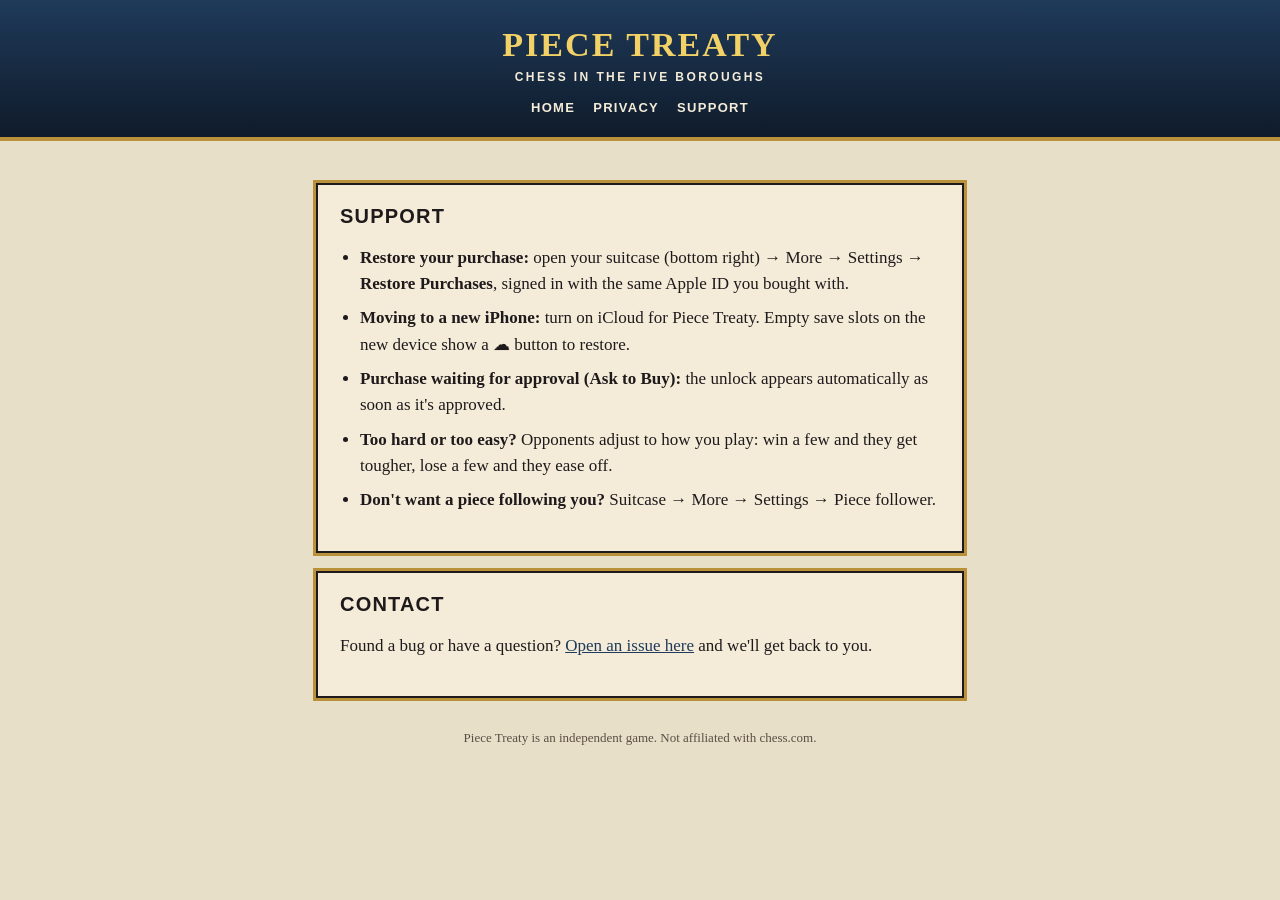
==== support.html @ 59fbeef5 "Piece Treaty: privacy policy and support pages" ====
<!doctype html>
<html lang="en"><head><meta charset="utf-8"><meta name="viewport" content="width=device-width, initial-scale=1">
<title>Piece Treaty: Support</title><link rel="stylesheet" href="style.css"></head>
<body><header><a href="./"><h1>Piece Treaty</h1></a><p>Chess in the Five Boroughs</p>
<nav><a href="./">Home</a><a href="privacy.html">Privacy</a><a href="support.html">Support</a></nav></header><main>
<div class="card"><h2>Support</h2>
<ul>
<li><strong>Restore your purchase:</strong> open your suitcase (bottom right) → More → Settings → <strong>Restore Purchases</strong>, signed in with the same Apple ID you bought with.</li>
<li><strong>Moving to a new iPhone:</strong> turn on iCloud for Piece Treaty. Empty save slots on the new device show a ☁ button to restore.</li>
<li><strong>Purchase waiting for approval (Ask to Buy):</strong> the unlock appears automatically as soon as it's approved.</li>
<li><strong>Too hard or too easy?</strong> Opponents adjust to how you play: win a few and they get tougher, lose a few and they ease off.</li>
<li><strong>Don't want a piece following you?</strong> Suitcase → More → Settings → Piece follower.</li>
</ul></div>
<div class="card"><h2>Contact</h2><p>Found a bug or have a question? <a href="https://github.com/Squarelords/piece-treaty-site/issues">Open an issue here</a> and we'll get back to you.</p></div>
<footer>Piece Treaty is an independent game. Not affiliated with chess.com.</footer></main></body></html>
---- style.css ----
:root { --ink: #1e1a1c; --cream: #f4ecd8; --brass: #b8913a; --navy: #1f3a5a; --red: #b8352a; }
* { box-sizing: border-box; }
body { margin: 0; background: #e8dfc8; color: var(--ink); font: 17px/1.55 Georgia, 'Times New Roman', serif; }
main { max-width: 680px; margin: 0 auto; padding: 24px 16px 48px; }
header { background: linear-gradient(180deg, #1f3a5a, #0f1b2a); color: #f2d266; text-align: center; padding: 28px 16px 22px; border-bottom: 4px solid var(--brass); }
header a { color: inherit; text-decoration: none; }
header h1 { margin: 0; font: 700 34px/1 Didot, 'Bodoni 72', Georgia, serif; letter-spacing: .06em; text-transform: uppercase; }
header p { margin: 8px 0 0; font: 600 12px/1.3 Futura, 'Avenir Next', 'Trebuchet MS', sans-serif; letter-spacing: .2em; text-transform: uppercase; color: var(--cream); }
nav { display: flex; justify-content: center; gap: 18px; margin-top: 14px; font: 600 13px Futura, 'Avenir Next', sans-serif; letter-spacing: .1em; text-transform: uppercase; }
nav a { color: var(--cream); }
.card { background: var(--cream); border: 2px solid var(--ink); box-shadow: 0 0 0 3px var(--brass); padding: 20px 22px; margin: 18px 0; }
h2 { font: 700 20px Futura, 'Avenir Next', sans-serif; letter-spacing: .06em; text-transform: uppercase; margin: 0 0 10px; }
ul { padding-left: 20px; } li { margin: 8px 0; }
a { color: var(--navy); }
footer { text-align: center; font-size: 13px; color: #5a4e44; margin-top: 30px; }
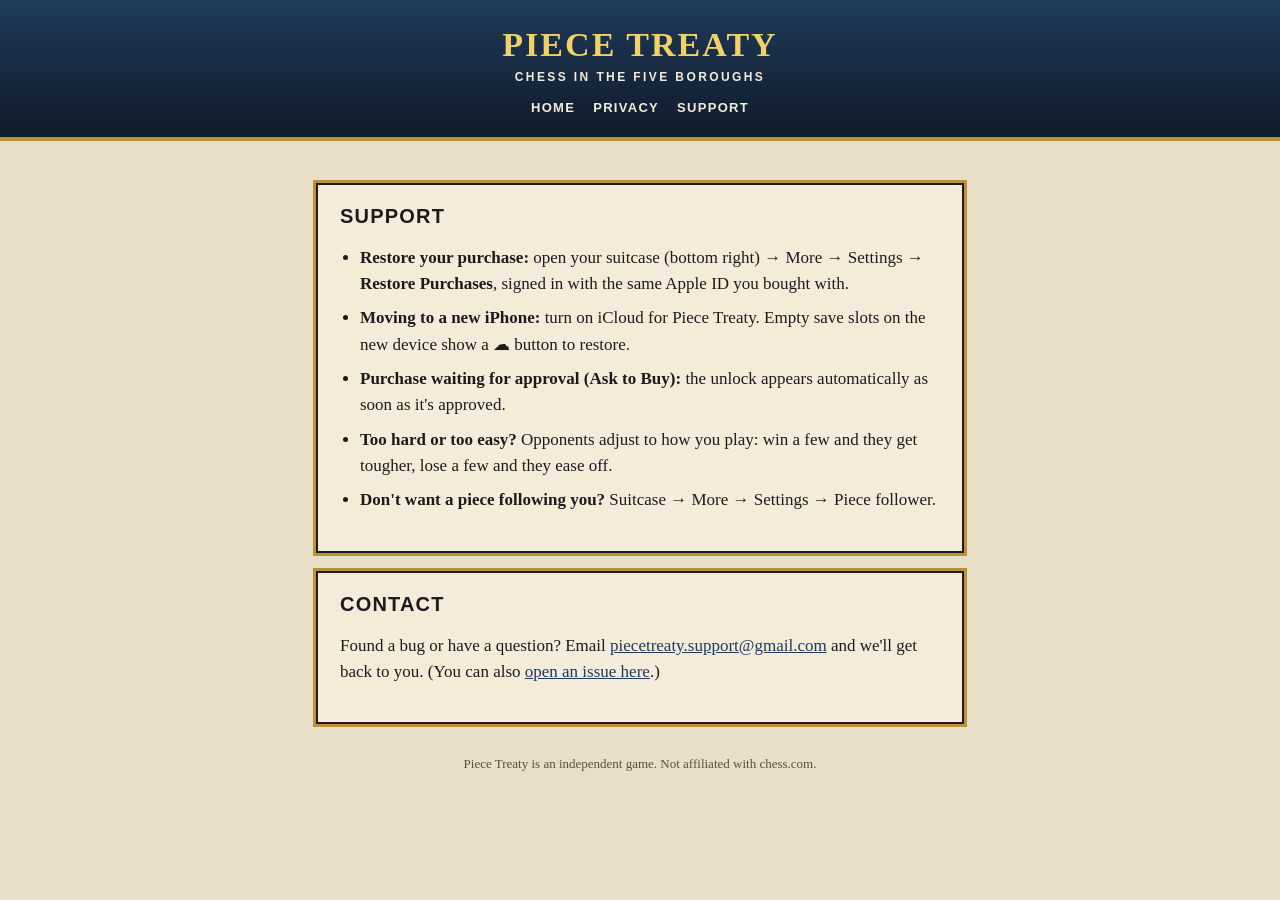
==== commit 2d9d94bd: "Support email: piecetreaty.support@gmail.com" ====
--- a/support.html
+++ b/support.html
@@ -11,5 +11,5 @@
 <li><strong>Too hard or too easy?</strong> Opponents adjust to how you play: win a few and they get tougher, lose a few and they ease off.</li>
 <li><strong>Don't want a piece following you?</strong> Suitcase → More → Settings → Piece follower.</li>
 </ul></div>
-<div class="card"><h2>Contact</h2><p>Found a bug or have a question? <a href="https://github.com/Squarelords/piece-treaty-site/issues">Open an issue here</a> and we'll get back to you.</p></div>
+<div class="card"><h2>Contact</h2><p>Found a bug or have a question? Email <a href="mailto:piecetreaty.support@gmail.com">piecetreaty.support@gmail.com</a> and we'll get back to you. (You can also <a href="https://github.com/piecetreaty/piecetreaty.github.io/issues">open an issue here</a>.)</p></div>
 <footer>Piece Treaty is an independent game. Not affiliated with chess.com.</footer></main></body></html>
